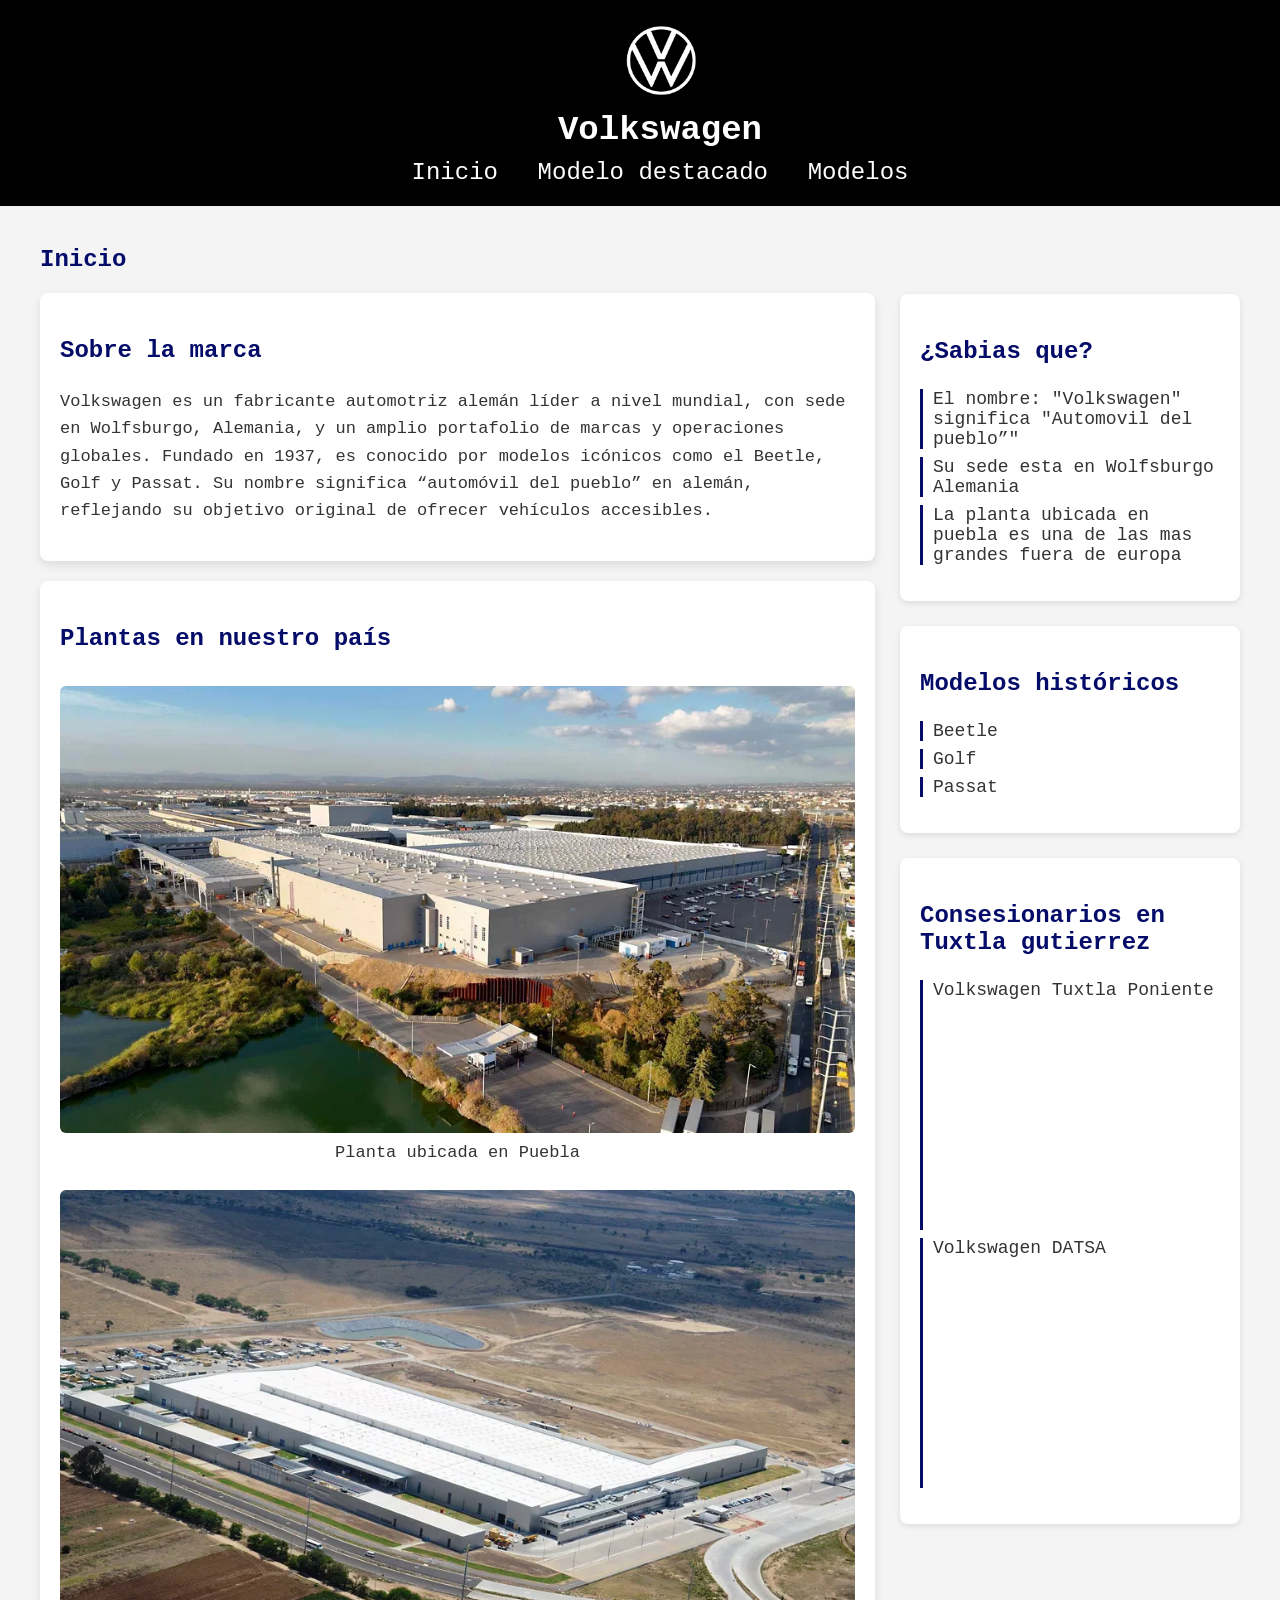
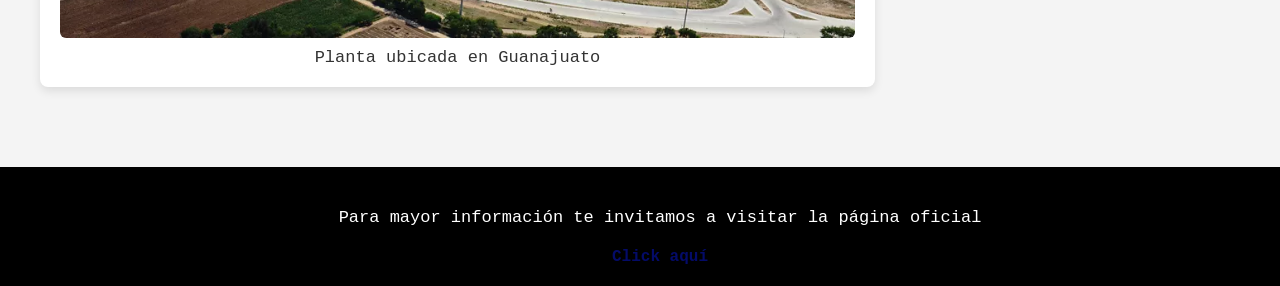
==== Volkswagen/index.html @ 3fd2d384 "Aplicacion de Animaciones y estilos a la pagina de volkswagen" ====
<!DOCTYPE html>
<html lang="es">
<head>
    <meta charset="UTF-8">
    <meta name="viewport" content="width=device-width, initial-scale=1.0">
    <title>Volkswagen</title>
    <link rel="stylesheet" href="styles.css">
</head>
<body>
    <header>
        <img src="VW LOGO.jpg" width="100px" alt="Logo Volkswagen">
        <h1>Volkswagen</h1>
        <nav>
            <a href="#Inicio" class="navegacion">Inicio</a>
            <a href="#Destacado" class="navegacion">Modelo destacado</a>
            <a href="#Modelos" class="navegacion">Modelos</a>
        </nav>
    </header>

    <main>
        <section id="Inicio">
            <h2>Inicio</h2>
            <article>
                <div class="caja">
                    <h3>Sobre la marca</h3>
                    <p>Volkswagen es un fabricante automotriz alemán líder a nivel mundial, con sede en Wolfsburgo, Alemania, y un amplio portafolio de marcas y operaciones globales. Fundado en 1937, es conocido por modelos icónicos como el Beetle, Golf y Passat. Su nombre significa “automóvil del pueblo” en alemán, reflejando su objetivo original de ofrecer vehículos accesibles.</p>
                </div>
            </article>

            <article>
                <div class="caja">
                    <h3>Plantas en nuestro país</h3>
                    <figure>
                        <img src="vw-planta-puebla.webp" alt="Planta Volkswagen Puebla">
                        <figcaption>Planta ubicada en Puebla</figcaption>
                        <br>
                        <img src="Planta guanajuato.webp" alt="Planta Volkswagen Guanajuato">
                        <figcaption>Planta ubicada en Guanajuato</figcaption>
                    </figure>
                </div>
            </article>
        </section>

        <aside>
            <div class="tarjeta">
                <h3>¿Sabias que?</h3>
                <ul>
                    <li>El nombre: "Volkswagen" significa "Automovil del pueblo”"</li>
                    <li>Su sede esta en Wolfsburgo Alemania</li>
                    <li>La planta ubicada en puebla es una de las mas grandes fuera de europa</li>
                </ul>
            </div>

            <div class="tarjeta">
                <h3>Modelos históricos</h3>
                <ul>
                    <li>Beetle</li>
                    <li>Golf</li>
                    <li>Passat</li>
                </ul>
            </div>

            <div class="tarjeta">
                <h3>Consesionarios en Tuxtla gutierrez</h3>
                <ul>
                    <li>Volkswagen Tuxtla Poniente
                        <iframe src="https://www.google.com/maps/embed?pb=!1m14!1m12!1m3!1d477.5714703076987!2d-93.14640153007647!3d16.748205863214274!2m3!1f0!2f0!3f0!3m2!1i1024!2i768!4f13.1!5e0!3m2!1ses-419!2smx!4v1778708402856!5m2!1ses-419!2smx" width="300" height="225" style="border:0;" allowfullscreen="" loading="lazy" referrerpolicy="no-referrer-when-downgrade"></iframe>
                    </li>
                    <li>Volkswagen DATSA
                        <iframe src="https://www.google.com/maps/embed?pb=!1m16!1m12!1m3!1d238.78404041049012!2d-93.092480446015!3d16.74955710558185!2m3!1f0!2f0!3f0!3m2!1i1024!2i768!4f13.1!2m1!1sVolkswagen!5e0!3m2!1ses-419!2smx!4v1778708650472!5m2!1ses-419!2smx" width="300" height="225" style="border:0;" allowfullscreen="" loading="lazy" referrerpolicy="no-referrer-when-downgrade"></iframe>
                    </li>
                </ul>
            </div>
        </aside>

    </main>

    <footer>
        <p>Para mayor información te invitamos a visitar la página oficial</p>
        <a href="https://www.vw.com.mx/es/informacion-corporativa.html">Click aquí</a>
    </footer>
</body>
</html>
---- Volkswagen/styles.css ----
:root{
            /*Colores*/
            --ColorFondo: #f4f4f4;
            --ColorContenedores: #fff;

            --ColorPrincipal: #000000;
            --ColorSecundario: #040b68;

            --ColorTexto: #333;
            --Color: #dcdcdc;

            /*Espaciado*/
            --Padding: 20px;
            --Radio: 15px;

            /*Sombras*/
            --Sombras: 0px 4px 10px rgb(0, 0, 0, 0.10);

            /*Fuentes*/
            --FontSizeTitulo: 34px;
            --FontSizeSubtitulo: 24px;
            --FontSizeTexto: 17px;
            --Font: 'Courier New', Courier, monospace;
        }
        @keyframes subir{
            from {
                transform: translateY(30px);
                opacity: 0;
            }
            to{
                transform: translateY(0);
                opacity: 1;
            }
        }
        @keyframes bajar{
            from {
                transform: translateY(-30px);
                opacity: 0;
            }
            to{
                transform: translateY(0);
                opacity: 1;
            }
        }
        body {
            margin: 0;
            font-family: var(--Font);
            background-color: var(--ColorFondo);
            color: var(--ColorTexto);
        }
        h1, h2, h3 {
            font-family: var(--Font);
        }
        h1 {
            font-size: var(--FontSizeTitulo);
            text-align: center;
            color: white;
            margin: 0;
        }
        h2 {
            font-size: var(--FontSizeSubtitulo);
            color: var(--ColorSecundario);
            margin-bottom: 10px;
        }
        h3 {
            font-size: var(--FontSizeSubtitulo);
            color: var(--ColorSecundario);
        }
        p {
            font-size: var(--FontSizeTexto);
            line-height: 1.6;
        }
        /* Encabezado */
        header {
            animation: bajar 1.5s ease forwards;
            width: 100%;
            background-color: var(--ColorPrincipal);
            padding: var(--Padding);
        }

        header img {
            display: block;
            margin: 0 auto 10px auto;
        }
        nav {
            text-align: center;
            margin-top: 10px;
        }
        .navegacion {
            transition: color 1s ease forwards;
            font-size: var(--FontSizeSubtitulo);
            text-decoration: none;
            color: white;
            margin: 0 15px;
            transition: color 0.3s ease;
        }
        .navegacion:hover {
            color: #1100ff;
            text-decoration: underline;
        }
        /* Secciones */
        main {
            max-width: 1200px;
            margin: auto;
            padding: var(--Padding);
            display: flex;
            flex-direction: row;
            align-items: flex-start;
            flex: 3;
            gap: 25px;

        }
        .caja {
            background-color: var(--ColorContenedores);
            border-radius: 8px;
            box-shadow: var(--Sombras);
            margin: 20px 0;
            padding: var(--Padding);
            opacity: 0;
            animation: subir 1s ease forwards;
            transition: 0.3s ease;
        }
        .caja:hover{
            transform: translateY(-30px) ;
        }
        article:nth-of-type(1) .caja{
            animation-delay: 0.8s; 
        }
        article:nth-of-type(2) .caja{
            animation-delay: 1.8s; 
        }
        .caja img {
            width: 100%;
            border-radius: 6px;
            margin-top: 10px;
        }
        figure {
            margin: 0;
        }
        figcaption {
            font-size: var(--FontSizeTexto);
            text-align: center;
            margin-top: 5px;
            color: var(--ColorTexto);
        }
        /* Tarjetas laterales */
        aside {
            flex: 1;
            display: flex;
            flex-direction: column;
            gap: 25px;
            margin-top: 68px;

        }

        .tarjeta {
            flex: 1;
            background-color: #fff;
            border-radius: 8px;
            box-shadow: 0 2px 6px rgba(0,0,0,0.1);
            padding: 20px;
            width: 300px;
            height: fit-content;
            opacity: 0;
            animation: subir 1s ease forwards;
        }
        .tarjeta:nth-child(1){
            animation-delay: 0.8s;
        }
        .tarjeta:nth-child(2){
            animation-delay: 1.8s;
        }
        .tarjeta:nth-child(3){
            animation-delay: 2.4s;
        }
        .tarjeta ul {
            list-style: none;
            padding: 0;
        }
        .tarjeta li {
            font-size: 18px;
            margin: 8px 0;
            padding-left: 10px;
            border-left: 3px solid var(--ColorSecundario);
        }
        footer {
            width: 100%;
            background-color: #000;
            color: white;
            text-align: center;
            padding: 20px;
            margin-top: 40px;
        }

        footer a {
            color: var(--ColorSecundario);
            text-decoration: none;
            font-weight: bold;
        }

        footer a:hover {
            color: #fff;
            text-decoration: underline;
        }
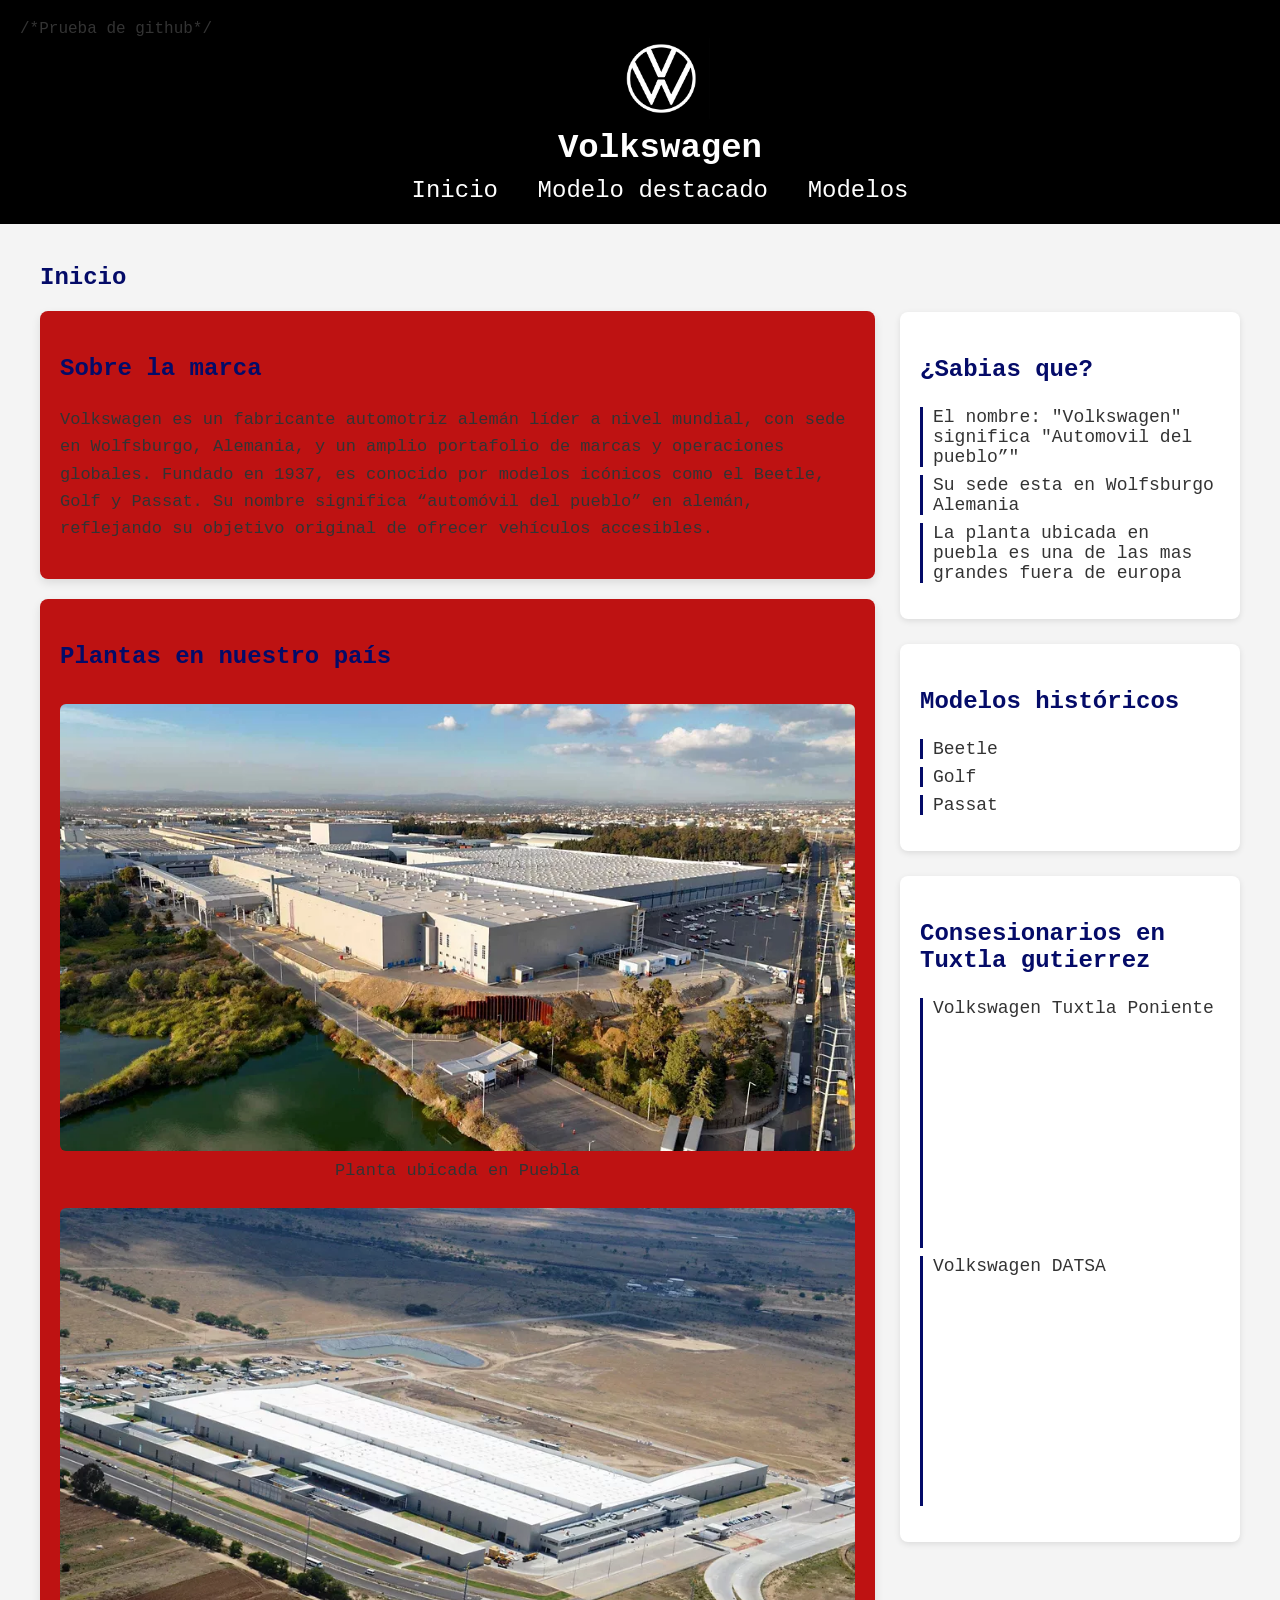
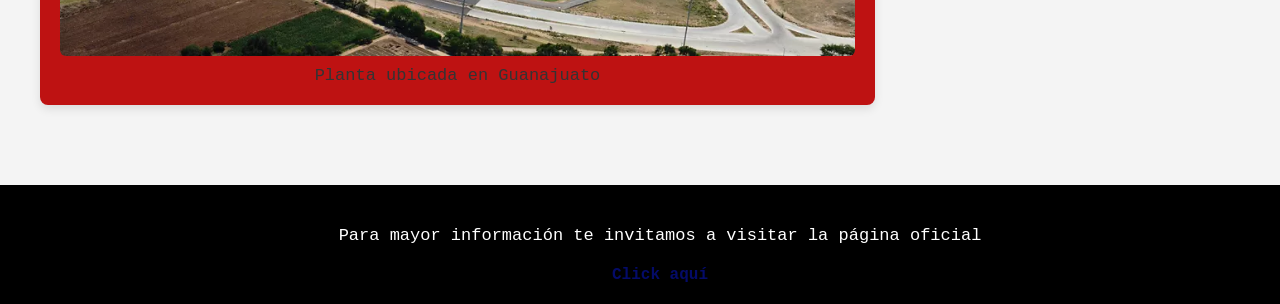
==== commit 2f6da89f: "Prueba de cambios en github" ====
--- a/Volkswagen/index.html
+++ b/Volkswagen/index.html
@@ -8,6 +8,7 @@
 </head>
 <body>
     <header>
+        /*Prueba de github*/
         <img src="VW LOGO.jpg" width="100px" alt="Logo Volkswagen">
         <h1>Volkswagen</h1>
         <nav>
--- a/Volkswagen/styles.css
+++ b/Volkswagen/styles.css
@@ -1,7 +1,7 @@
 :root{
             /*Colores*/
             --ColorFondo: #f4f4f4;
-            --ColorContenedores: #fff;
+            --ColorContenedores: #be1212;
 
             --ColorPrincipal: #000000;
             --ColorSecundario: #040b68;
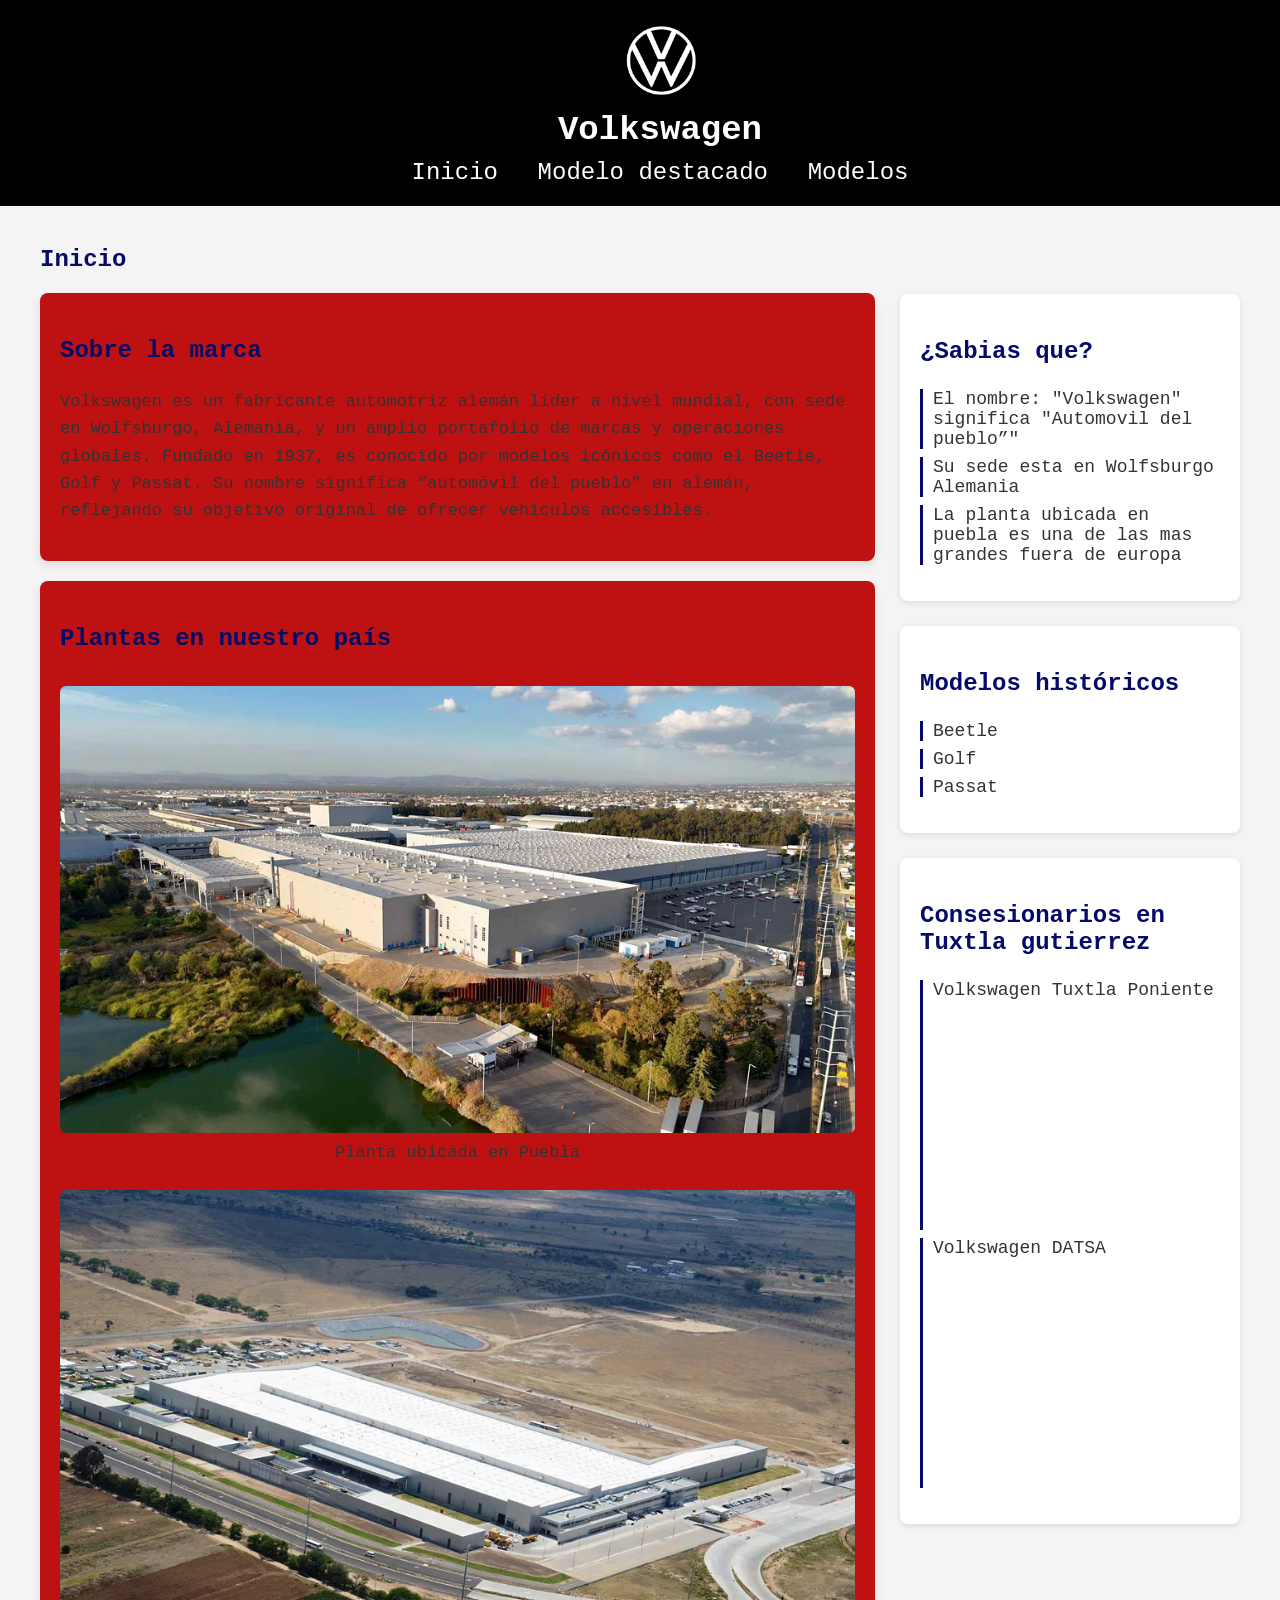
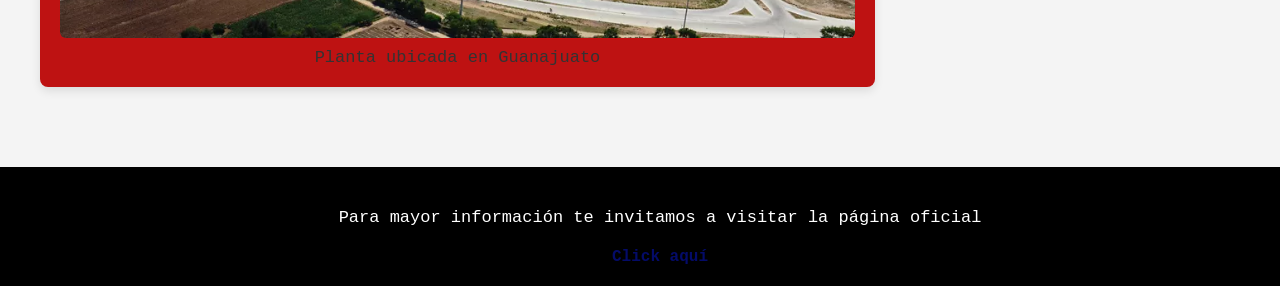
==== commit f3ba7165: "Update index.html" ====
--- a/Volkswagen/index.html
+++ b/Volkswagen/index.html
@@ -8,7 +8,6 @@
 </head>
 <body>
     <header>
-        /*Prueba de github*/
         <img src="VW LOGO.jpg" width="100px" alt="Logo Volkswagen">
         <h1>Volkswagen</h1>
         <nav>
